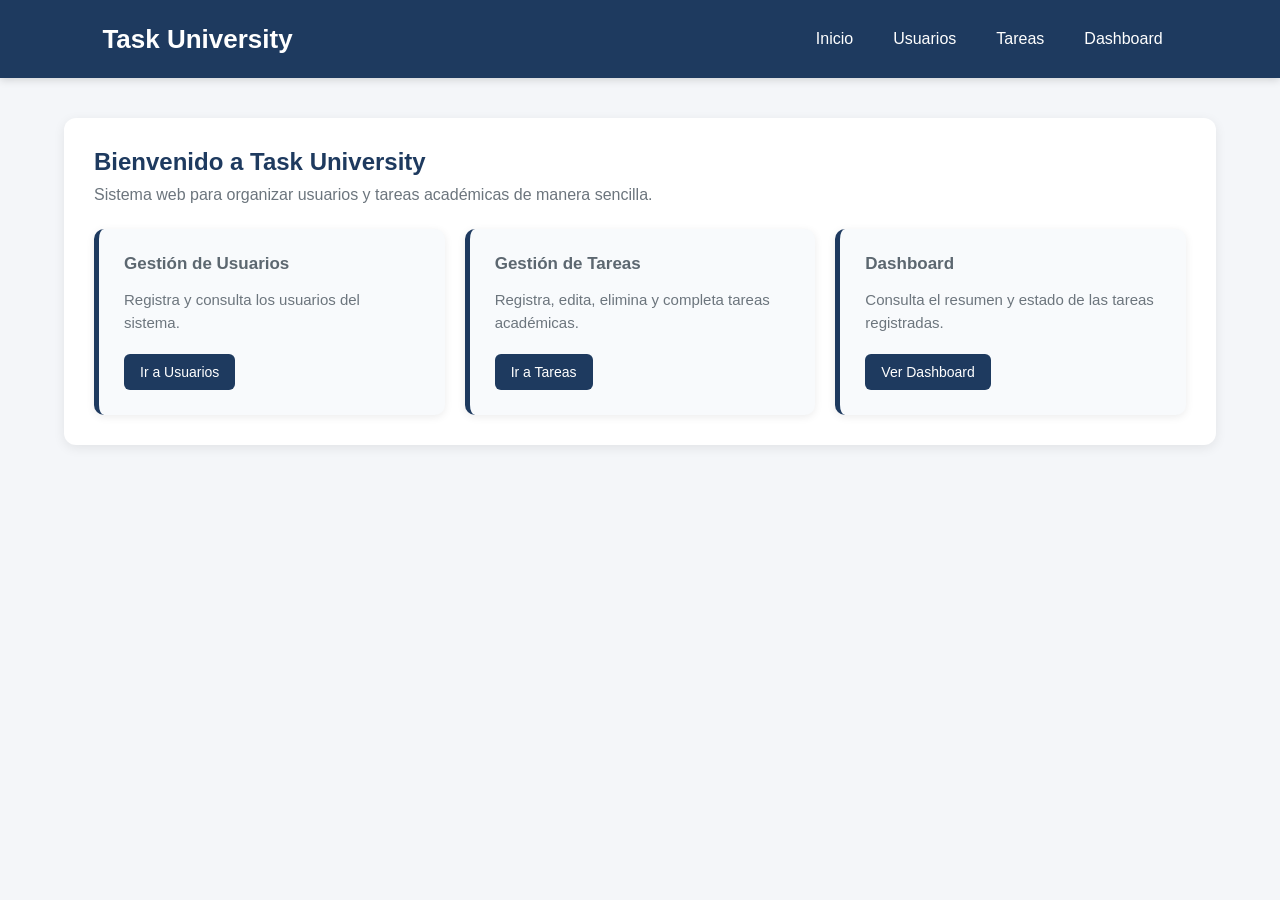
==== index.html @ ad8e8cfb "Crea página principal de Task University" ====
<!DOCTYPE html>
<html lang="es">

<head>
    <meta charset="UTF-8">
    <meta name="viewport" content="width=device-width, initial-scale=1.0">

    <title>Inicio | Task University</title>

    <link rel="stylesheet" href="css/styles.css">
</head>

<body>

    <header>

        <h1>Task University</h1>

        <nav>
            <a href="index.html">Inicio</a>
            <a href="usuarios.html">Usuarios</a>
            <a href="tareas.html">Tareas</a>
            <a href="dashboard.html">Dashboard</a>
        </nav>

    </header>


    <main>

        <section class="contenedor">

            <h2>Bienvenido a Task University</h2>

            <p>
                Sistema web para organizar usuarios y tareas académicas
                de manera sencilla.
            </p>

            <div class="dashboard">

                <div class="tarjeta">

                    <h3>Gestión de Usuarios</h3>

                    <p class="descripcion-tarjeta">
                        Registra y consulta los usuarios del sistema.
                    </p>

                    <a class="boton-link" href="usuarios.html">
                        Ir a Usuarios
                    </a>

                </div>


                <div class="tarjeta">

                    <h3>Gestión de Tareas</h3>

                    <p class="descripcion-tarjeta">
                        Registra, edita, elimina y completa tareas académicas.
                    </p>

                    <a class="boton-link" href="tareas.html">
                        Ir a Tareas
                    </a>

                </div>


                <div class="tarjeta">

                    <h3>Dashboard</h3>

                    <p class="descripcion-tarjeta">
                        Consulta el resumen y estado de las tareas registradas.
                    </p>

                    <a class="boton-link" href="dashboard.html">
                        Ver Dashboard
                    </a>

                </div>

            </div>

        </section>

    </main>

</body>

</html>
---- css/styles.css ----
* {
    margin: 0;
    padding: 0;
    box-sizing: border-box;
}

body {
    font-family: Arial, Helvetica, sans-serif;
    background-color: #f4f6f9;
    color: #2c3e50;
    min-height: 100vh;
}


/* HEADER */

header {
    background-color: #1e3a5f;
    color: white;
    padding: 20px 8%;
    display: flex;
    justify-content: space-between;
    align-items: center;
    box-shadow: 0 2px 8px rgba(0, 0, 0, 0.15);
}

header h1 {
    font-size: 26px;
}


/* NAVEGACIÓN */

nav {
    display: flex;
    gap: 10px;
}

nav a {
    color: white;
    text-decoration: none;
    padding: 10px 15px;
    border-radius: 6px;
    transition: 0.3s;
}

nav a:hover {
    background-color: #2f5d8a;
}


/* CONTENIDO */

main {
    width: 90%;
    max-width: 1200px;
    margin: 40px auto;
}

.contenedor {
    background-color: white;
    padding: 30px;
    margin-bottom: 30px;
    border-radius: 12px;
    box-shadow: 0 3px 12px rgba(0, 0, 0, 0.08);
}

.contenedor h2 {
    margin-bottom: 10px;
    color: #1e3a5f;
}

.contenedor > p {
    color: #6c757d;
    margin-bottom: 25px;
}


/* FORMULARIOS */

form {
    display: grid;
    gap: 18px;
}

.campo {
    display: flex;
    flex-direction: column;
    gap: 7px;
}

.campo label {
    font-weight: bold;
}

input,
textarea,
select {
    width: 100%;
    padding: 11px 12px;
    border: 1px solid #ccd2d8;
    border-radius: 7px;
    font-size: 15px;
    font-family: inherit;
    background-color: white;
}

input:focus,
textarea:focus,
select:focus {
    outline: none;
    border-color: #1e3a5f;
}

textarea {
    min-height: 100px;
    resize: vertical;
}


/* BOTONES */

button {
    border: none;
    background-color: #1e3a5f;
    color: white;
    padding: 10px 16px;
    border-radius: 6px;
    cursor: pointer;
    font-size: 14px;
    transition: 0.2s;
}

button:hover {
    background-color: #2f5d8a;
}

form button[type="submit"] {
    width: fit-content;
    padding: 12px 22px;
}


/* TABLAS */

table {
    width: 100%;
    border-collapse: collapse;
    margin-top: 20px;
}

thead {
    background-color: #1e3a5f;
    color: white;
}

th,
td {
    padding: 13px;
    text-align: left;
    border-bottom: 1px solid #e1e5e9;
}

tbody tr:hover {
    background-color: #f7f9fb;
}

td button {
    margin: 3px;
}


/* DASHBOARD */

.dashboard {
    display: grid;
    grid-template-columns: repeat(3, 1fr);
    gap: 20px;
    margin-top: 25px;
}

.tarjeta {
    background-color: #f8fafc;
    border-left: 5px solid #1e3a5f;
    padding: 25px;
    border-radius: 10px;
    box-shadow: 0 2px 8px rgba(0, 0, 0, 0.08);
}

.tarjeta h3 {
    font-size: 17px;
    margin-bottom: 15px;
    color: #5c6770;
}

.tarjeta p {
    font-size: 38px;
    font-weight: bold;
    color: #1e3a5f;
}


/* INICIO */

main > h2 {
    color: #1e3a5f;
    margin-bottom: 10px;
}

main > p {
    color: #6c757d;
}

/* RESPONSIVE */

@media (max-width: 768px) {

    header {
        flex-direction: column;
        gap: 15px;
        text-align: center;
    }

    nav {
        flex-wrap: wrap;
        justify-content: center;
    }

    main {
        width: 95%;
        margin: 25px auto;
    }

    .contenedor {
        padding: 20px;
    }

    .dashboard {
        grid-template-columns: 1fr;
    }

    table {
        font-size: 13px;
    }

    th,
    td {
        padding: 8px;
    }

    td button {
        display: block;
        width: 100%;
        margin: 5px 0;
    }
}

/* PÁGINA DE INICIO */

.descripcion-tarjeta {
    font-size: 15px !important;
    font-weight: normal !important;
    color: #6c757d !important;
    margin-bottom: 20px;
    line-height: 1.5;
}

.boton-link {
    display: inline-block;
    background-color: #1e3a5f;
    color: white;
    text-decoration: none;
    padding: 10px 16px;
    border-radius: 6px;
    font-size: 14px;
    transition: 0.2s;
}

.boton-link:hover {
    background-color: #2f5d8a;
}

@media (max-width: 500px) {

    header h1 {
        font-size: 22px;
    }

    nav {
        flex-direction: column;
        width: 100%;
    }

    nav a {
        width: 100%;
        text-align: center;
    }

    .contenedor {
        padding: 15px;
    }

    form button[type="submit"] {
        width: 100%;
    }

    table {
        display: block;
        overflow-x: auto;
        white-space: nowrap;
    }
}
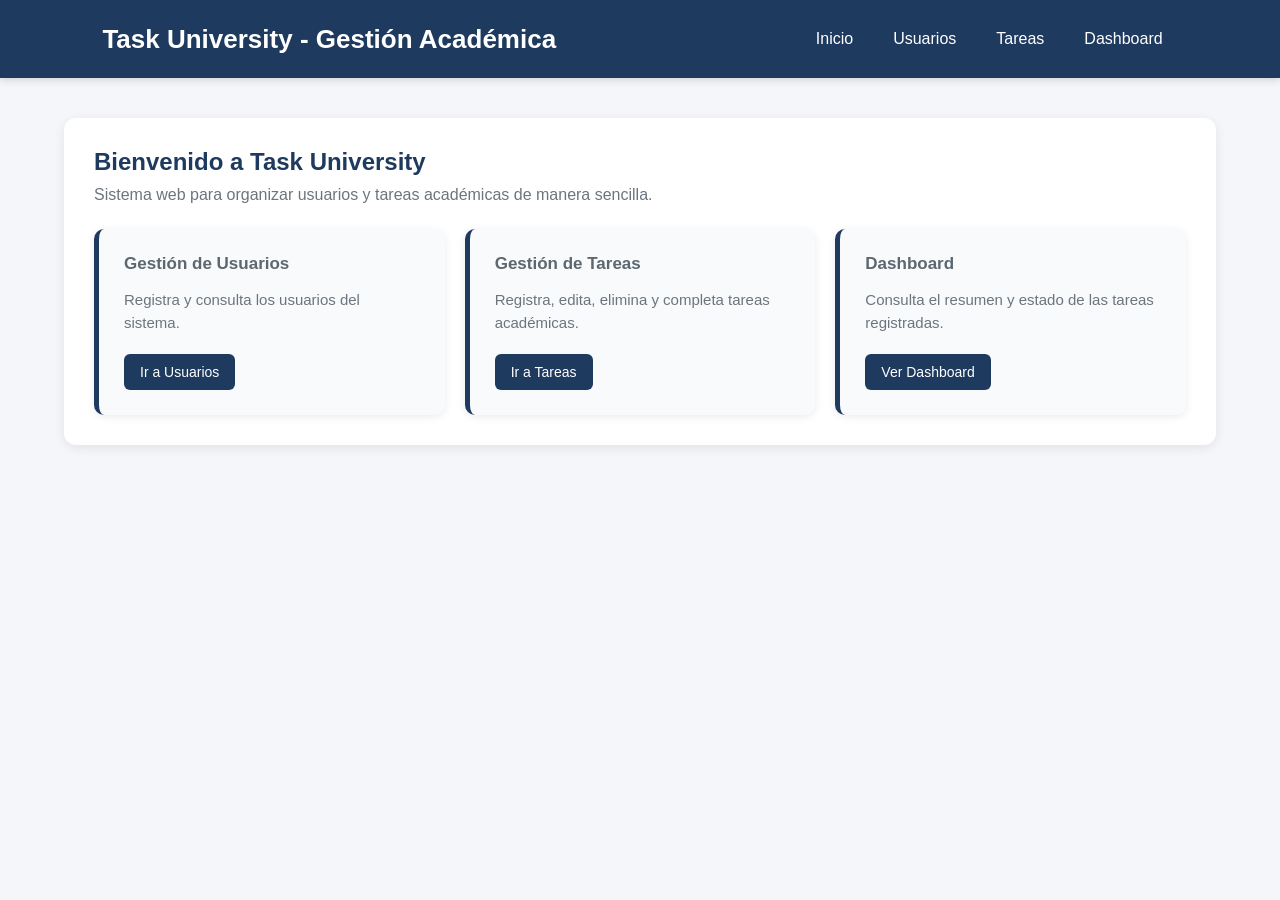
==== commit 679f7a0d: "Actualiza título principal de la aplicación" ====
--- a/index.html
+++ b/index.html
@@ -14,7 +14,7 @@
 
     <header>
 
-        <h1>Task University</h1>
+        <h1>Task University - Gestión Académica</h1>
 
         <nav>
             <a href="index.html">Inicio</a>
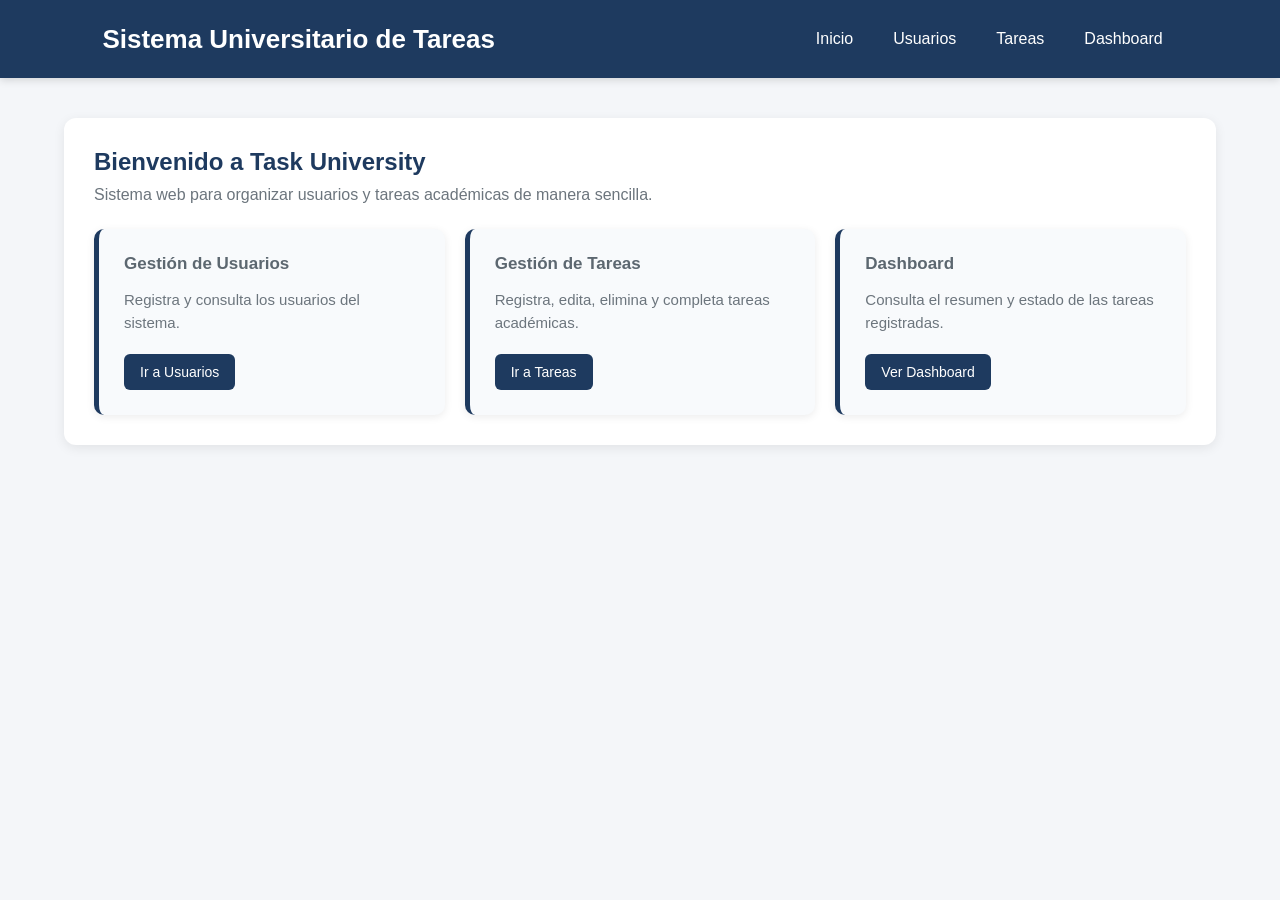
==== commit f2df41cf: "Modifica encabezado principal" ====
--- a/index.html
+++ b/index.html
@@ -14,7 +14,7 @@
 
     <header>
 
-        <h1>Task University - Gestión Académica</h1>
+        <h1>Sistema Universitario de Tareas</h1>
 
         <nav>
             <a href="index.html">Inicio</a>
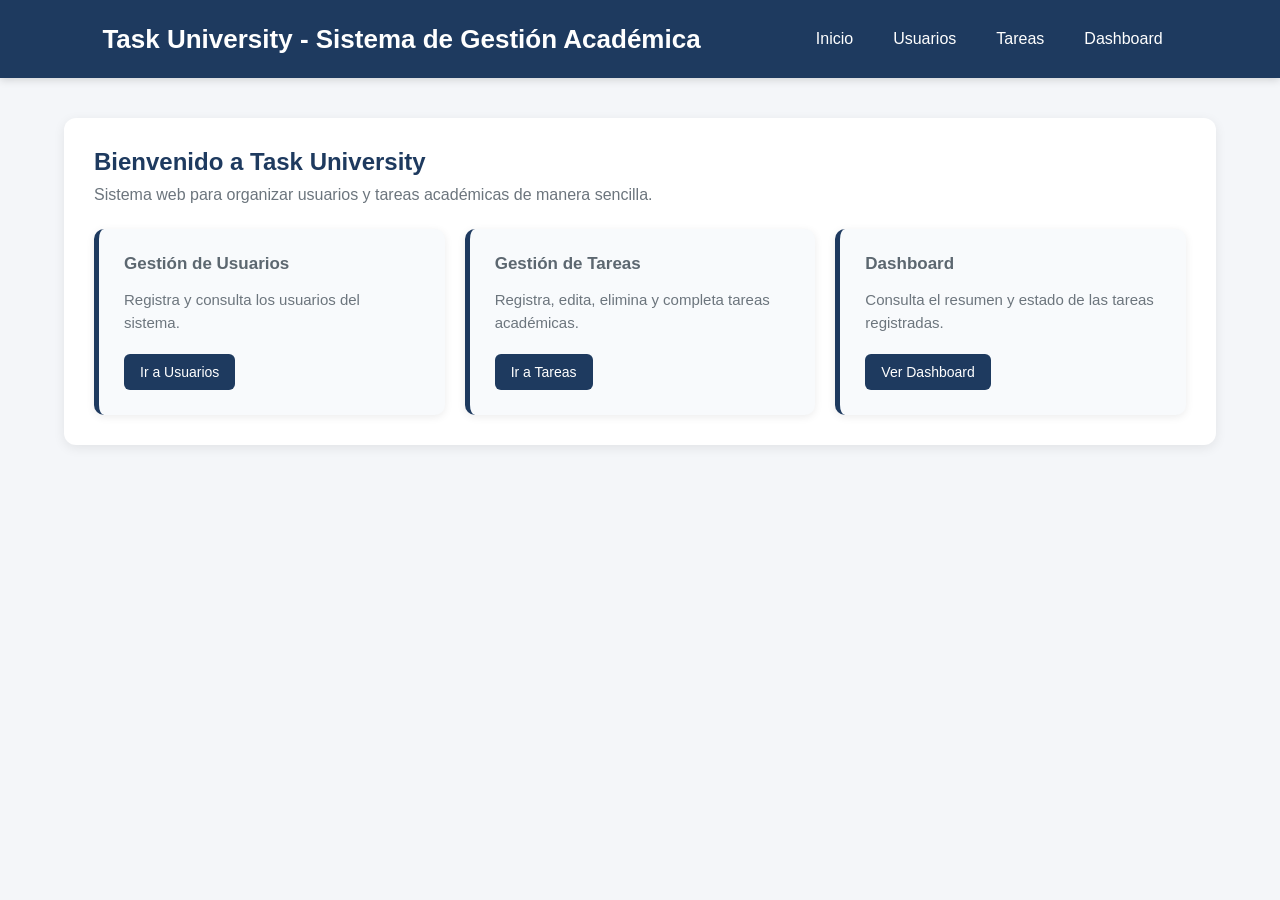
==== commit 599cafe5: "Resuelve conflicto en título principal" ====
--- a/index.html
+++ b/index.html
@@ -14,7 +14,8 @@
 
     <header>
 
-        <h1>Sistema Universitario de Tareas</h1>
+        <h1>Task University - Sistema de Gestión Académica</h1>
+
 
         <nav>
             <a href="index.html">Inicio</a>
